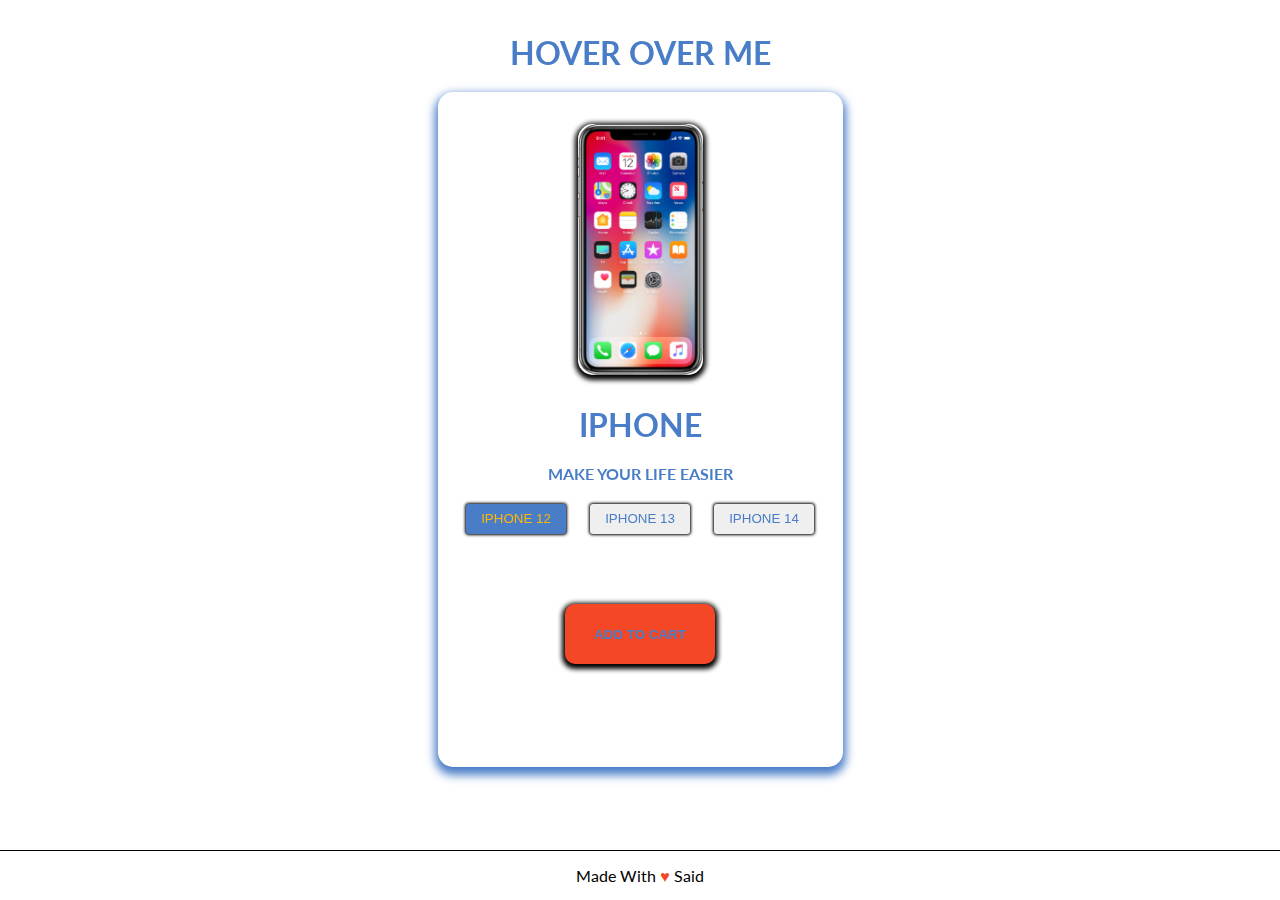
==== solution/index.html @ 71503fcf "collected in one file" ====
<!DOCTYPE html>
<html lang="en">
<head>
    <meta charset="UTF-8">
    <meta name="viewport" content="width=device-width, initial-scale=1.0">
    <link rel="preconnect" href="https://fonts.googleapis.com">
    <link rel="preconnect" href="https://fonts.gstatic.com" crossorigin>
    <link href="https://fonts.googleapis.com/css2?family=Heebo:wght@600;900&family=Lato:wght@700&display=swap" rel="stylesheet">
    <link rel="stylesheet" href="style.css">
    <title>Iphone</title>
</head>
<body>
    <div class="container">
        <h1>hover over me</h1>
        <div class="card">
            <div class="above">
                <img class="image" src="../images/iphone.png" alt="iphone">
            </div>
            <div class="content">
                <div class="description">
                    <h1>iphone</h1>
                    <h3>make your life easier</h3>
                </div>
                <div class="iphoneTypes">
                    <button class="active">iphone 12</button>
                    <button>iphone 13</button>
                    <button>iphone 14</button>
                </div>
                <div class="purchaseDiv">
                    <button>add to cart</button>
                </div>
            </div>
        </div>

    </div>
    <footer>
        <p>made with <span>&#9829</span> said</p>
    </footer>
    <script src="app.js"></script>
</body>
</html>
---- solution/style.css ----
* {
  margin: 0;
  padding: 0;
  box-sizing: border-box;
}

body {
  width: 100vw;
  height: 100vh;
  display: flex;
  flex-direction: row;
  justify-content: center;
  align-items: center;
}
body .container {
  width: 50vw;
  height: 95vh;
  transform-style: preserve-3d;
  display: flex;
  flex-direction: column;
  justify-content: center;
  align-items: center;
  transition: all 0.8s ease-in-out;
  transform-style: preserve-3d;
  color: #497DC7;
  margin-top: -100px;
}
body .container h1 {
  font-family: "Lato", sans-serif;
  text-transform: uppercase;
  font-size: 2rem;
  margin-bottom: 20px;
}
body .container .card {
  width: 45vh;
  height: 75vh;
  border-radius: 15px;
  box-shadow: 0 5px 10px 3px;
  display: flex;
  flex-direction: column;
  justify-content: space-evenly;
  font-family: "Lato", sans-serif;
  background-color: #ffffff;
  text-align: center;
  transition: all 0.8s ease-in-out;
  background-color: #ffffff;
}
body .container .card .above {
  margin-top: -50px;
}
body .container .card .above .image {
  width: 125px;
  box-shadow: 0 2px 5px 3px black;
  transition: all 0.4s ease-in-out;
  border-radius: 15px;
  transform-style: preserve-3d;
}
body .container .card .content {
  display: flex;
  flex-direction: column;
  justify-content: space-evenly;
  align-items: center;
  width: 100%;
  height: 300px;
  margin-top: -75px;
}
body .container .card .content .description h1 {
  font-family: "Lato", sans-serif;
  text-transform: uppercase;
  font-size: 2rem;
  margin-bottom: 20px;
}
body .container .card .content .description h3 {
  text-transform: uppercase;
  font-size: 1rem;
}
body .container .card .content .iphoneTypes .active {
  color: #FFB607;
  background-color: #497DC7;
}
body .container .card .content .iphoneTypes button {
  color: #497DC7;
  font-weight: 500;
  width: 100px;
  height: 30px;
  border: none;
  box-shadow: 0 0 3px 1px black;
  margin: 0px 10px;
  border-radius: 3px;
  text-transform: uppercase;
  cursor: pointer;
}
body .container .card .content .purchaseDiv {
  margin-top: 50px;
}
body .container .card .content .purchaseDiv button {
  width: 150px;
  height: 60px;
  text-transform: uppercase;
  background-color: #F44725;
  color: #497DC7;
  font-weight: 900;
  border: none;
  border-radius: 10px;
  box-shadow: 0 2px 5px 3px black;
  cursor: pointer;
}
body footer {
  position: absolute;
  bottom: 0;
  width: 100%;
  height: 50px;
  background-color: #ffffff;
  display: flex;
  justify-content: center;
  align-items: center;
  font-family: "Lato", sans-serif;
  font-size: 1rem;
  text-transform: capitalize;
  border-top: 1px solid black;
}
body footer p span {
  color: #F44725;
}

@media screen and (max-width: 400px) {
  .container .card {
    width: 100vw;
    height: 100vh;
  }
}/*# sourceMappingURL=style.css.map */
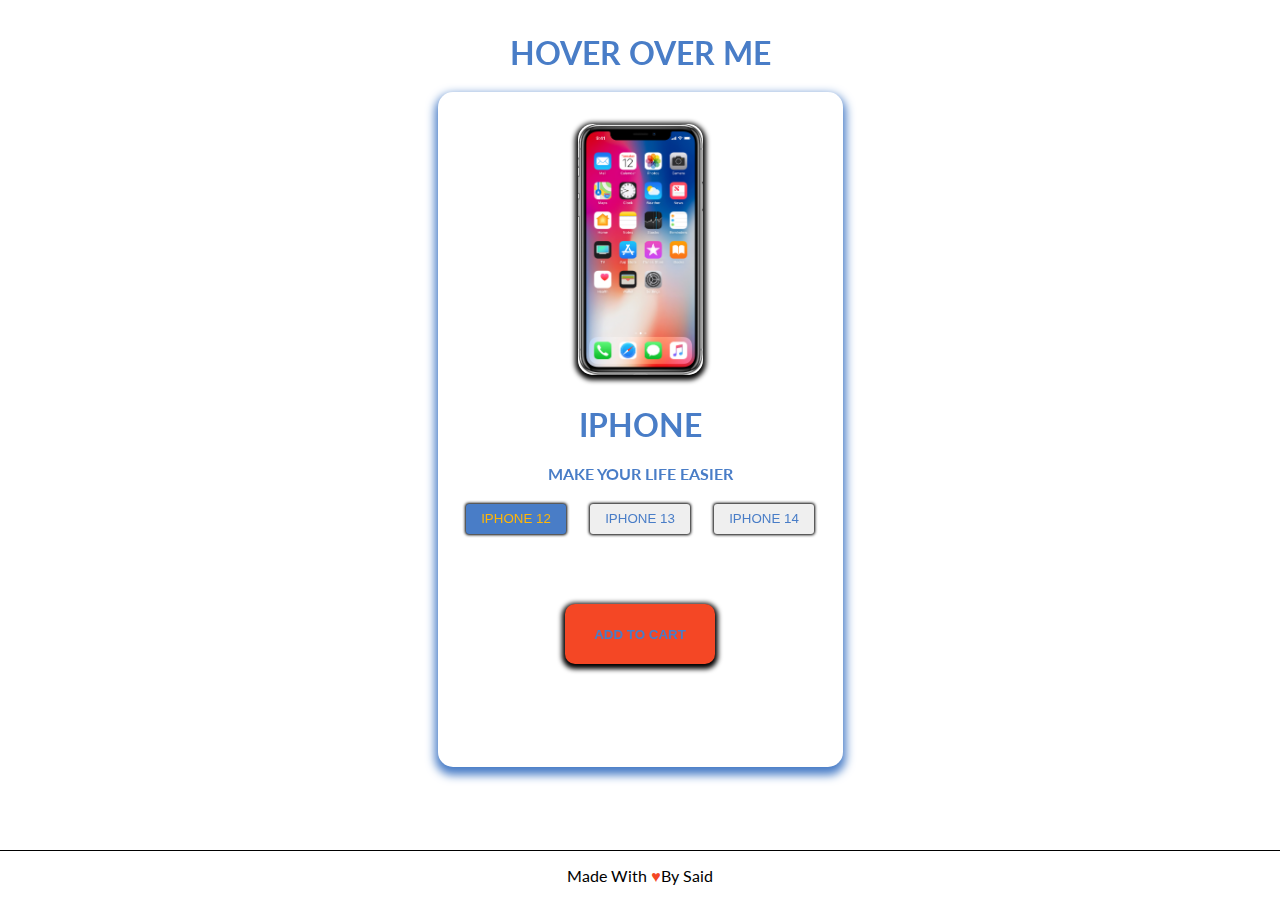
==== commit a571b2cb: "readme file added" ====
--- a/solution/index.html
+++ b/solution/index.html
@@ -34,7 +34,7 @@
 
     </div>
     <footer>
-        <p>made with <span>&#9829</span> said</p>
+        <p>made with <span>&#9829</span>by said</p>
     </footer>
     <script src="app.js"></script>
 </body>
